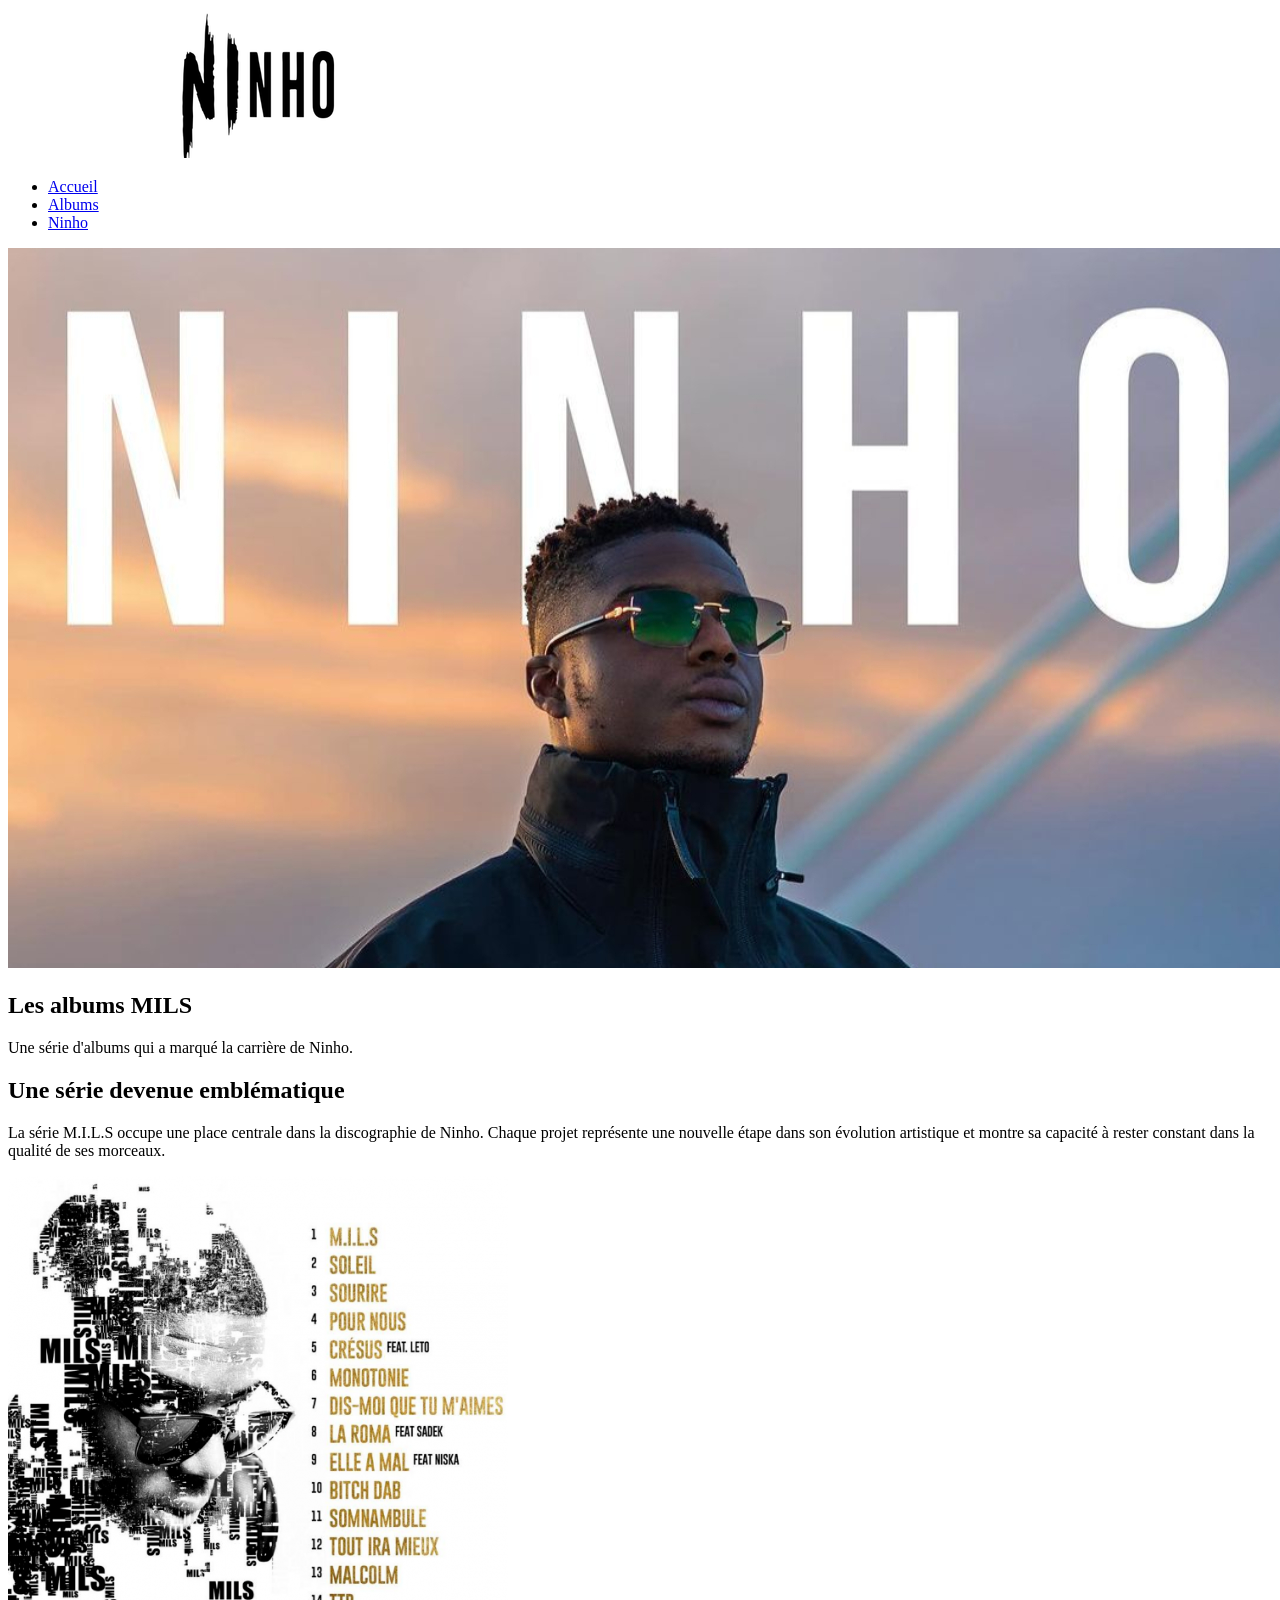
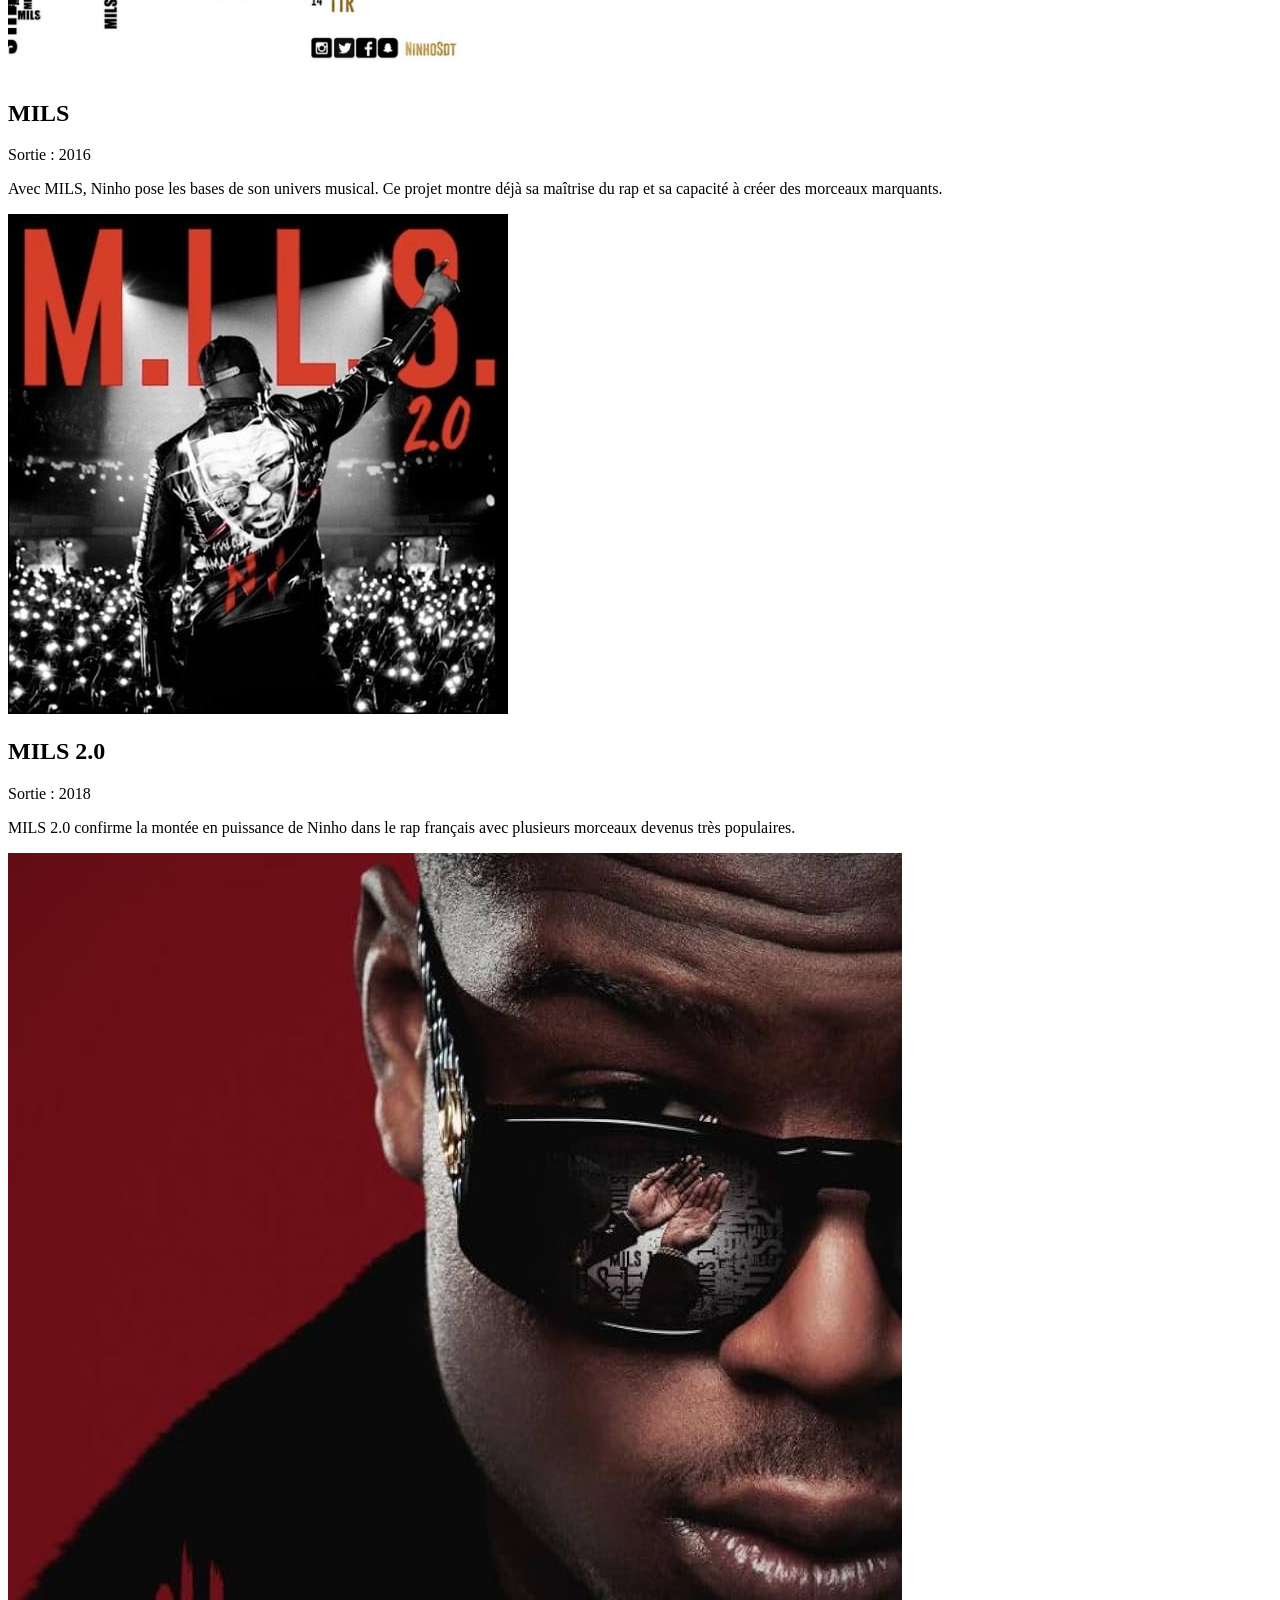
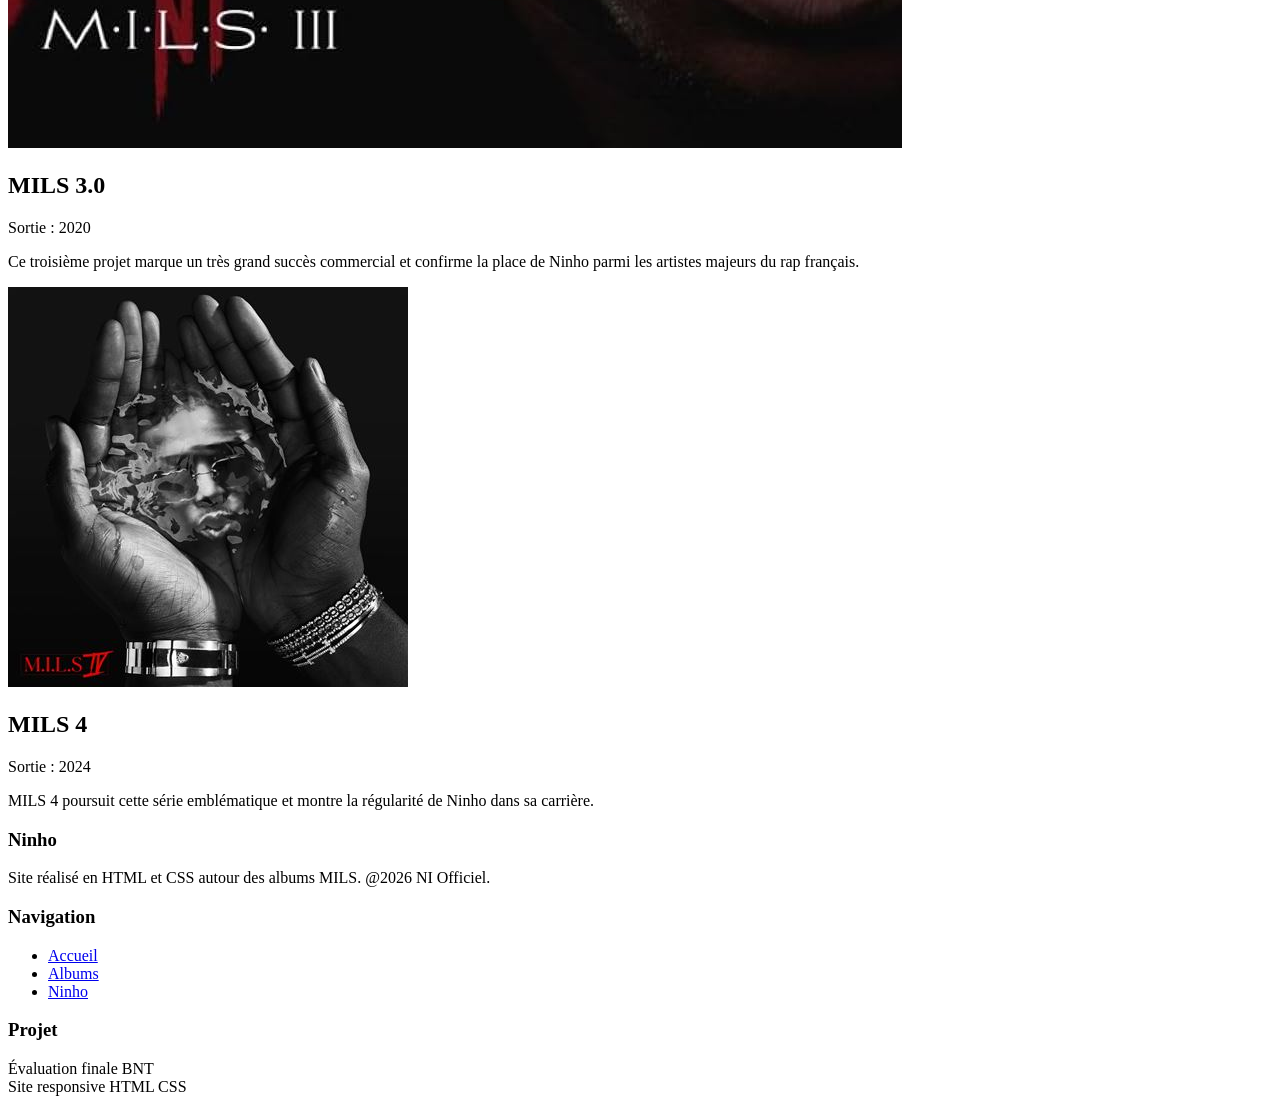
==== albums.html @ 76978bf6 "Add files via upload" ====
<!DOCTYPE html>
<html lang="fr">

<head>
    <!-- Informations de la page -->
    <meta charset="UTF-8">
    <meta name="viewport" content="width=device-width, initial-scale=1.0">
    <title>Albums - Ninho</title>

    <!-- Lien vers la feuille de style CSS -->
    <link rel="stylesheet" href="css/style.css">
</head>

<body>

<!-- HEADER : logo + menu de navigation -->
<header class="site-header">

    <div class="container header-container">

        <!-- Logo du site -->
        <div class="logo">
            <a href="index.html">
                <img src="image/logoNI.png" alt="Logo Ninho">
            </a>
        </div>

        <!-- Menu principal du site -->
        <nav class="main-nav">

            <ul class="menu">
                <li><a href="index.html">Accueil</a></li>
                <li><a href="albums.html">Albums</a></li>
                <li><a href="ninho.html">Ninho</a></li>
            </ul>

        </nav>

    </div>

</header>


<main>

<!-- HERO : image principale de la page -->
<section class="page-hero">

    <!-- Image de fond du hero -->
    <img src="image/albums.jpg" alt="Les albums MILS" class="page-hero-image">

    <!-- Overlay sombre au-dessus de l'image -->
    <div class="page-hero-overlay"></div>

    <!-- Texte affiché sur le hero -->
    <div class="page-hero-content">
        <h1>Les albums MILS</h1>
        <p>Une série d'albums qui a marqué la carrière de Ninho.</p>
    </div>

</section>


<!-- Introduction à la série MILS -->
<section class="page-intro">

    <div class="container">

        <h2>Une série devenue emblématique</h2>

        <p>
            La série M.I.L.S occupe une place centrale dans la discographie de Ninho.
            Chaque projet représente une nouvelle étape dans son évolution artistique
            et montre sa capacité à rester constant dans la qualité de ses morceaux.
        </p>

    </div>

</section>


<!-- Section présentant les différents albums -->
<section class="album-detail-section">

<div class="container">

<!-- Album MILS -->
<article class="album-detail">

<div class="album-detail-image">
<img src="image/MILS1.png" alt="MILS">
</div>

<div class="album-detail-text">

<h2>MILS</h2>

<p class="album-year">Sortie : 2016</p>

<p>
Avec MILS, Ninho pose les bases de son univers musical.
Ce projet montre déjà sa maîtrise du rap et sa capacité
à créer des morceaux marquants.
</p>

</div>

</article>


<!-- Album MILS 2.0 -->
<article class="album-detail reverse">

<div class="album-detail-image">
<img src="image/MILS2.jpg" alt="MILS 2.0">
</div>

<div class="album-detail-text">

<h2>MILS 2.0</h2>

<p class="album-year">Sortie : 2018</p>

<p>
MILS 2.0 confirme la montée en puissance de Ninho
dans le rap français avec plusieurs morceaux
devenus très populaires.
</p>

</div>

</article>


<!-- Album MILS 3.0 -->
<article class="album-detail">

<div class="album-detail-image">
<img src="image/MILS3.jpg" alt="MILS 3.0">
</div>

<div class="album-detail-text">

<h2>MILS 3.0</h2>

<p class="album-year">Sortie : 2020</p>

<p>
Ce troisième projet marque un très grand succès
commercial et confirme la place de Ninho
parmi les artistes majeurs du rap français.
</p>

</div>

</article>


<!-- Album MILS 4 -->
<article class="album-detail reverse">

<div class="album-detail-image">
<img src="image/MILS4.jpg" alt="MILS 4">
</div>

<div class="album-detail-text">

<h2>MILS 4</h2>

<p class="album-year">Sortie : 2024</p>

<p>
MILS 4 poursuit cette série emblématique
et montre la régularité de Ninho dans sa carrière.
</p>

</div>

</article>

</div>

</section>

</main>


<!-- FOOTER : informations et navigation -->
<footer class="site-footer">

<div class="container footer-container">

<!-- Description du site -->
<div class="footer-col">

<h3>Ninho</h3>

<p>
Site réalisé en HTML et CSS autour
des albums MILS.
@2026 NI Officiel.
</p>

</div>


<!-- Liens de navigation -->
<div class="footer-col">

<h3>Navigation</h3>

<ul>

<li><a href="index.html">Accueil</a></li>
<li><a href="albums.html">Albums</a></li>
<li><a href="ninho.html">Ninho</a></li>

</ul>

</div>


<!-- Informations sur le projet -->
<div class="footer-col">

<h3>Projet</h3>

<p>
Évaluation finale BNT<br>
Site responsive HTML CSS
</p>

</div>

</div>

</footer>

</body>
</html>
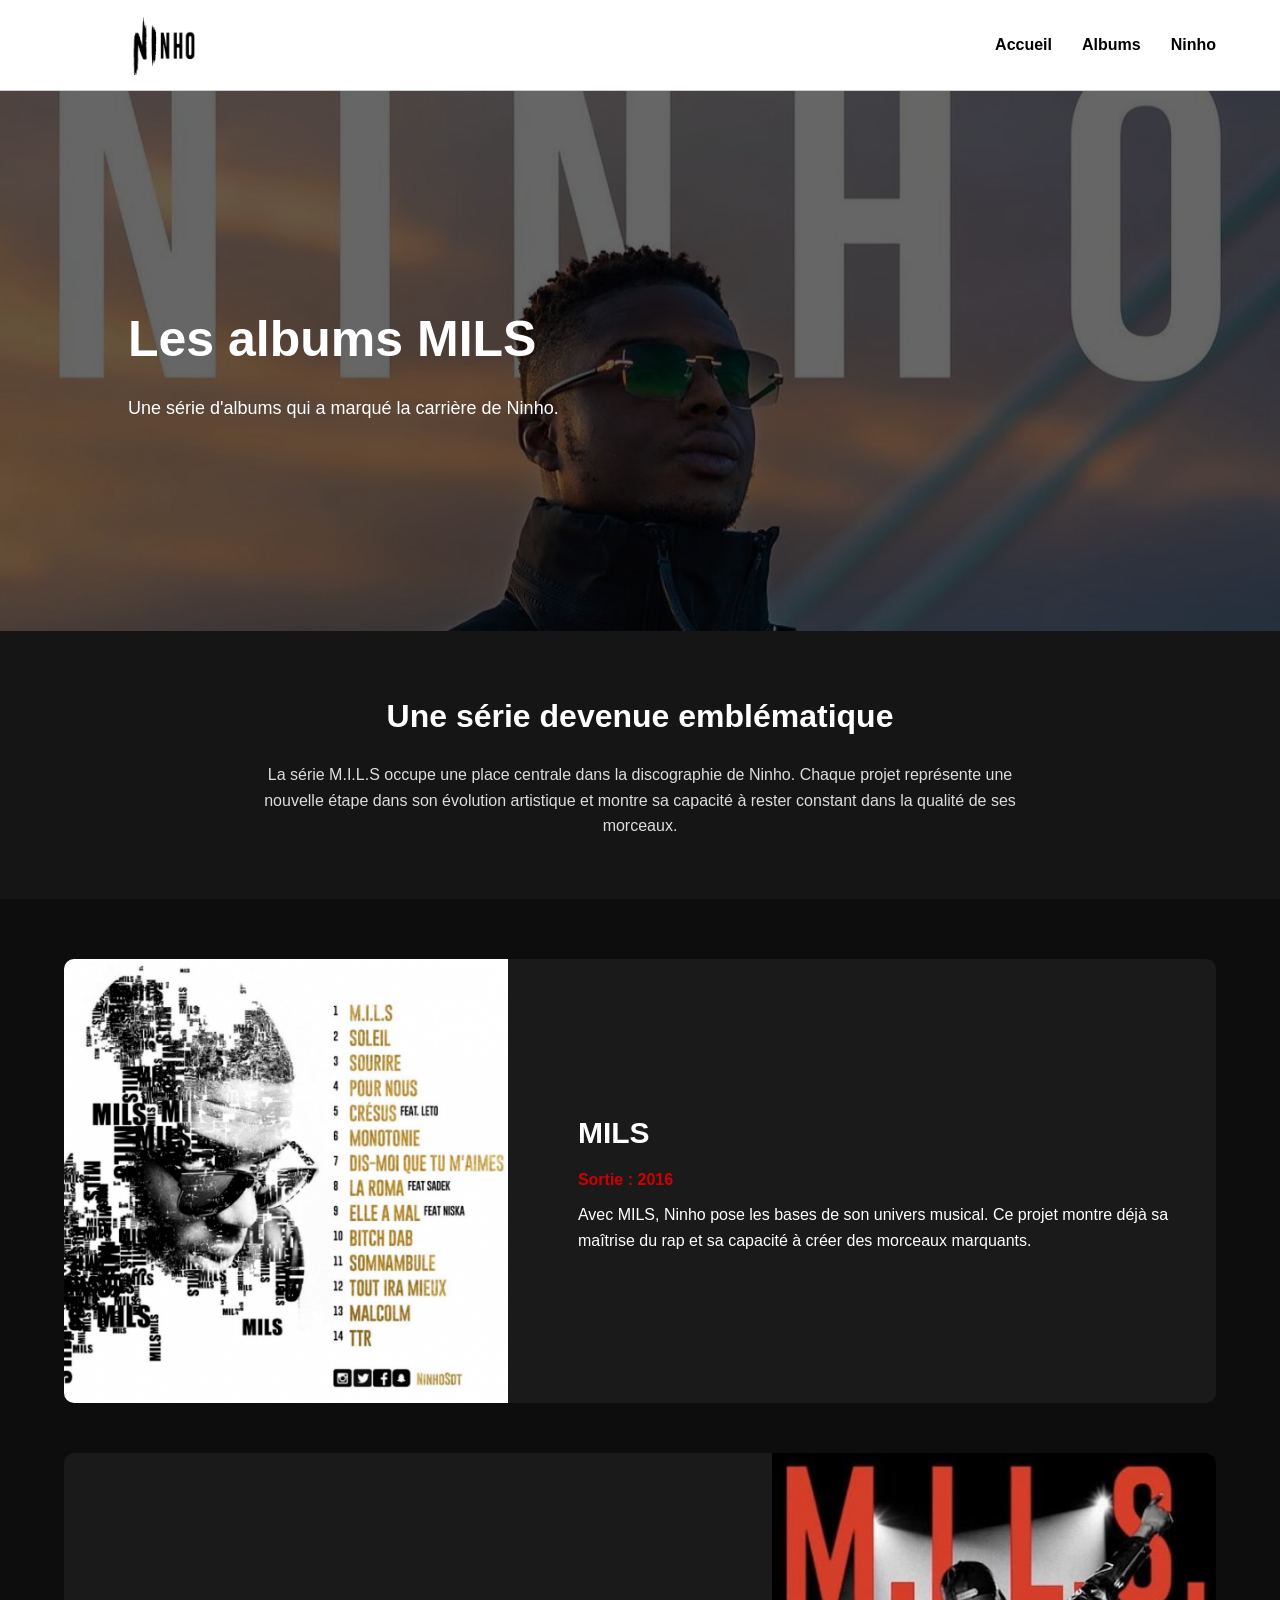
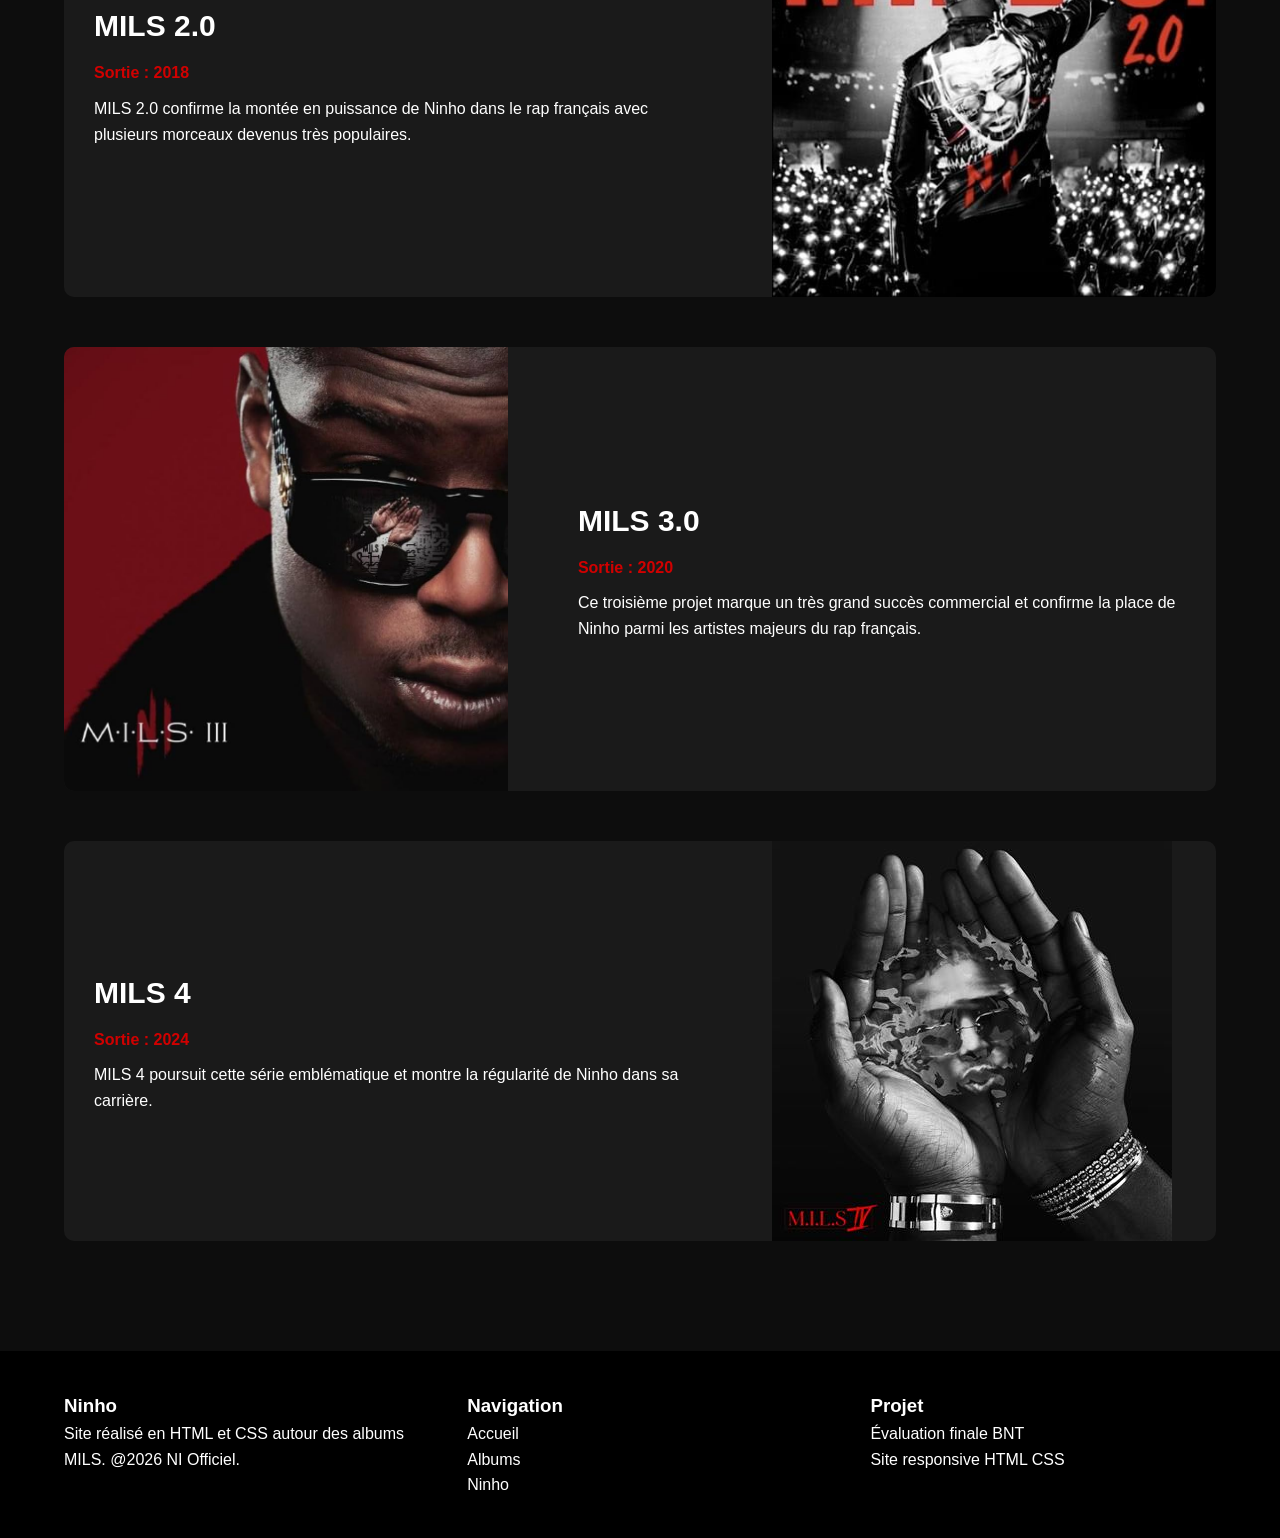
==== commit 51ab05d2: "Update albums.html" ====
--- a/albums.html
+++ b/albums.html
@@ -237,4 +237,4 @@
 </footer>
 
 </body>
-</html>+</html>
--- a/css/style.css
+++ b/css/style.css
@@ -0,0 +1,330 @@
+/* Reset */
+
+*{
+margin:0;
+padding:0;
+box-sizing:border-box;
+}
+
+body{
+font-family:Arial, sans-serif;
+background-color:#111;
+color:white;
+line-height:1.6;
+}
+
+img{
+max-width:100%;
+display:block;
+}
+
+.container{
+width:90%;
+max-width:1200px;
+margin:auto;
+}
+
+/* HEADER */
+
+.site-header{
+background:white;
+border-bottom:1px solid #ccc;
+}
+
+.header-container{
+display:flex;
+justify-content:space-between;
+align-items:center;
+padding:15px 0;
+}
+
+.logo img{
+height:60px;
+}
+
+.menu{
+list-style:none;
+display:flex;
+gap:30px;
+}
+
+.menu a{
+text-decoration:none;
+color:black;
+font-weight:bold;
+}
+
+.menu a:hover{
+color:#d10000;
+}
+
+/* HERO */
+
+.hero,
+.page-hero{
+position:relative;
+height:60vh;
+overflow:hidden;
+}
+
+.hero-image,
+.page-hero-image{
+width:100%;
+height:100%;
+object-fit:cover;
+}
+
+.hero-overlay,
+.page-hero-overlay{
+position:absolute;
+top:0;
+left:0;
+width:100%;
+height:100%;
+background:rgba(0,0,0,0.6);
+}
+
+.hero-content,
+.page-hero-content{
+position:absolute;
+top:50%;
+left:10%;
+transform:translateY(-50%);
+max-width:600px;
+}
+
+.hero-content h1,
+.page-hero-content h1{
+font-size:50px;
+margin-bottom:15px;
+}
+
+.hero-content p,
+.page-hero-content p{
+font-size:18px;
+}
+
+/* BOUTON */
+
+.btn-hero{
+display:inline-block;
+margin-top:20px;
+padding:10px 25px;
+background:#d10000;
+color:white;
+text-decoration:none;
+border-radius:5px;
+}
+
+.btn-hero:hover{
+background:#ff1a1a;
+}
+
+/* INTRO */
+
+.intro,
+.page-intro{
+padding:60px 0;
+text-align:center;
+background:#151515;
+}
+
+.intro h2,
+.page-intro h2{
+margin-bottom:20px;
+font-size:32px;
+}
+
+.intro p,
+.page-intro p{
+max-width:800px;
+margin:auto;
+color:#ddd;
+}
+
+/* ALBUMS DETAIL */
+
+.album-detail-section{
+padding:60px 0;
+background:#0d0d0d;
+}
+
+.album-detail{
+display:flex;
+align-items:center;
+gap:40px;
+margin-bottom:50px;
+background:#1a1a1a;
+border-radius:10px;
+overflow:hidden;
+}
+
+.album-detail.reverse{
+flex-direction:row-reverse;
+}
+
+.album-detail-image{
+width:40%;
+}
+
+.album-detail-text{
+width:60%;
+padding:30px;
+}
+
+.album-detail-text h2{
+margin-bottom:10px;
+font-size:30px;
+}
+
+.album-year{
+color:#d10000;
+font-weight:bold;
+margin-bottom:10px;
+}
+
+/* CARTES ALBUMS (page accueil) */
+
+.albums-grid{
+display:flex;
+flex-wrap:wrap;
+gap:30px;
+justify-content:center;
+}
+
+.album-card{
+background:#1b1b1b;
+width:250px;
+border-radius:10px;
+overflow:hidden;
+}
+
+.album-card img{
+height:250px;
+width:100%;
+object-fit:cover;
+}
+
+.album-card h3{
+padding:15px;
+}
+
+.album-card p{
+padding:0 15px 20px 15px;
+color:#ccc;
+}
+
+/* SECTION VIDEO */
+
+.youtube-section{
+padding:60px 0;
+text-align:center;
+background:#151515;
+}
+
+.video-wrapper iframe{
+width:100%;
+height:400px;
+border:none;
+}
+
+/* PAGE NINHO */
+
+.info-section{
+padding:60px 0;
+background:#0d0d0d;
+}
+
+.info-grid{
+display:flex;
+flex-wrap:wrap;
+gap:30px;
+justify-content:center;
+}
+
+.info-card{
+width:45%;
+background:#1b1b1b;
+padding:25px;
+border-radius:10px;
+}
+
+.info-card h2{
+margin-bottom:10px;
+}
+
+.quote-section{
+padding:60px 0;
+background:#151515;
+text-align:center;
+}
+
+.quote-section p{
+max-width:800px;
+margin:0 auto 20px auto;
+}
+
+/* FOOTER */
+
+.site-footer{
+background:black;
+padding:40px 0;
+}
+
+.footer-container{
+display:flex;
+justify-content:space-between;
+flex-wrap:wrap;
+gap:30px;
+}
+
+.footer-col{
+width:30%;
+min-width:200px;
+}
+
+.footer-col ul{
+list-style:none;
+}
+
+.footer-col a{
+color:white;
+text-decoration:none;
+}
+
+.footer-col a:hover{
+color:#d10000;
+}
+
+/* RESPONSIVE */
+
+@media(max-width:768px){
+
+.header-container{
+flex-direction:column;
+gap:15px;
+}
+
+.menu{
+flex-wrap:wrap;
+justify-content:center;
+}
+
+.album-detail{
+flex-direction:column;
+}
+
+.album-detail-image,
+.album-detail-text{
+width:100%;
+}
+
+.info-card{
+width:100%;
+}
+
+.footer-container{
+flex-direction:column;
+}
+
+}
